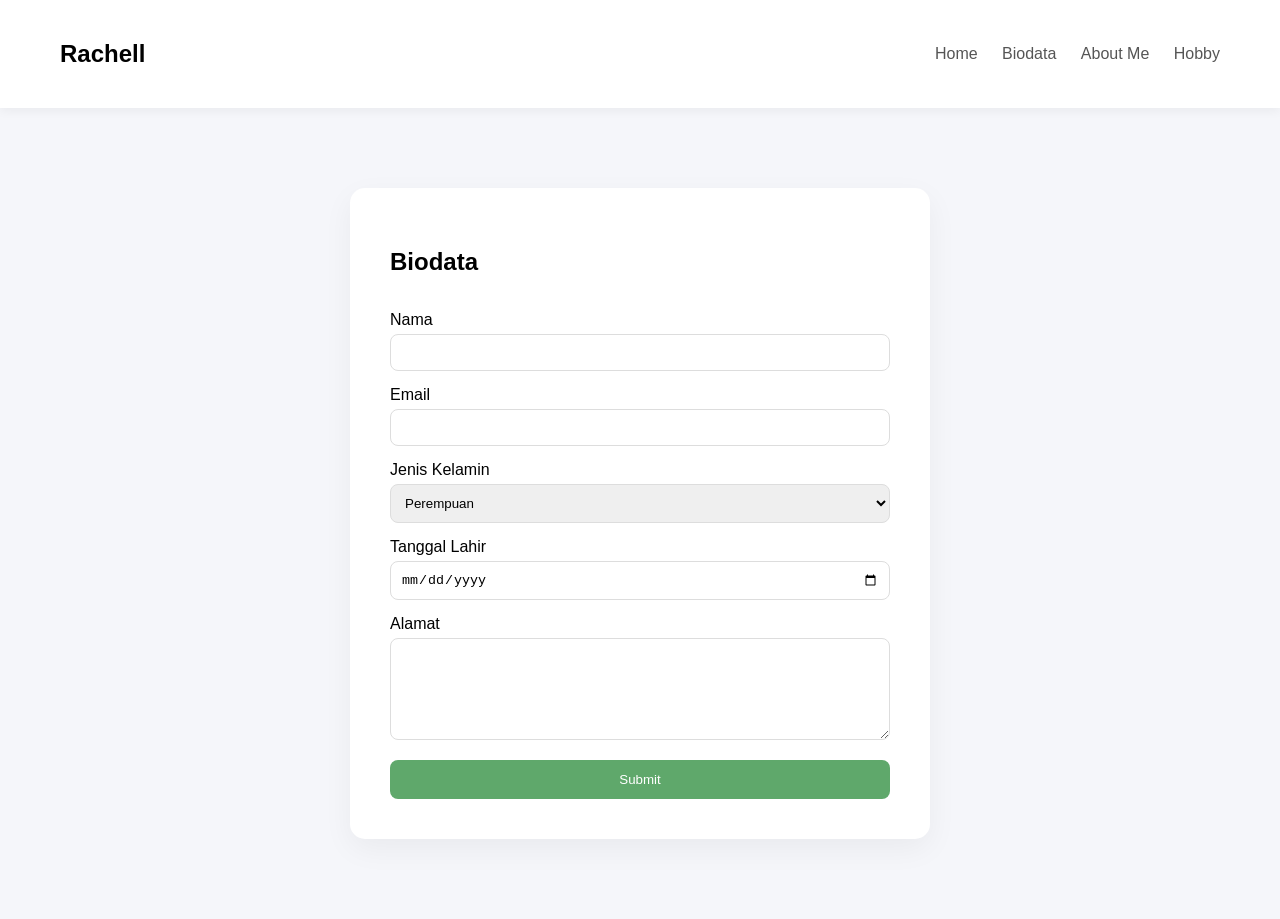
==== form.html @ 2a39e784 "first commit" ====
<!DOCTYPE html>
<html>

<head>
    <title>Biodata</title>
    <link rel="stylesheet" href="form.css">
</head>

<body>

    <nav>
        <h2>Rachell</h2>
        <div class="menu">
            <a href="index.html">Home</a>
            <a href="form.html">Biodata</a>
            <a href="about_me.html">About Me</a>
            <a href="hobby.html">Hobby</a>
        </div>
    </nav>

    <section class="form-container">

        <h1>Biodata</h1>

        <form>

            <label>Nama</label>
            <input type="text">

            <label>Email</label>
            <input type="email">

            <label>Jenis Kelamin</label>
            <select>
                <option>Perempuan</option>
                <option>Laki-laki</option>
            </select>

            <label>Tanggal Lahir</label>
            <input type="date">

            <label>Alamat</label>
            <textarea></textarea>

            <button type="submit">Submit</button>

        </form>

    </section>

</body>

</html>
---- form.css ----
body {
    font-family: 'Segoe UI', sans-serif;
    margin: 0;
    background: #f5f6fa;
}

nav {
    display: flex;
    justify-content: space-between;
    align-items: center;
    padding: 20px 60px;
    background: white;
    box-shadow: 0 3px 10px rgba(0, 0, 0, 0.05);
}

nav a {
    margin-left: 20px;
    text-decoration: none;
    color: #555;
}

.form-container {
    max-width: 500px;
    margin: 80px auto;
    background: white;
    padding: 40px;
    border-radius: 15px;
    box-shadow: 0 10px 30px rgba(0, 0, 0, 0.05);
}

form {
    display: flex;
    flex-direction: column;
}

label {
    margin-top: 15px;
    margin-bottom: 5px;
}

input,
select,
textarea {
    padding: 10px;
    border: 1px solid #ddd;
    border-radius: 8px;
}

textarea {
    height: 80px;
}

button {
    margin-top: 20px;
    padding: 12px;
    background: #5fa86b;
    color: white;
    border: none;
    border-radius: 8px;
    cursor: pointer;
}

button:hover {
    background: #5e4dd6;
}
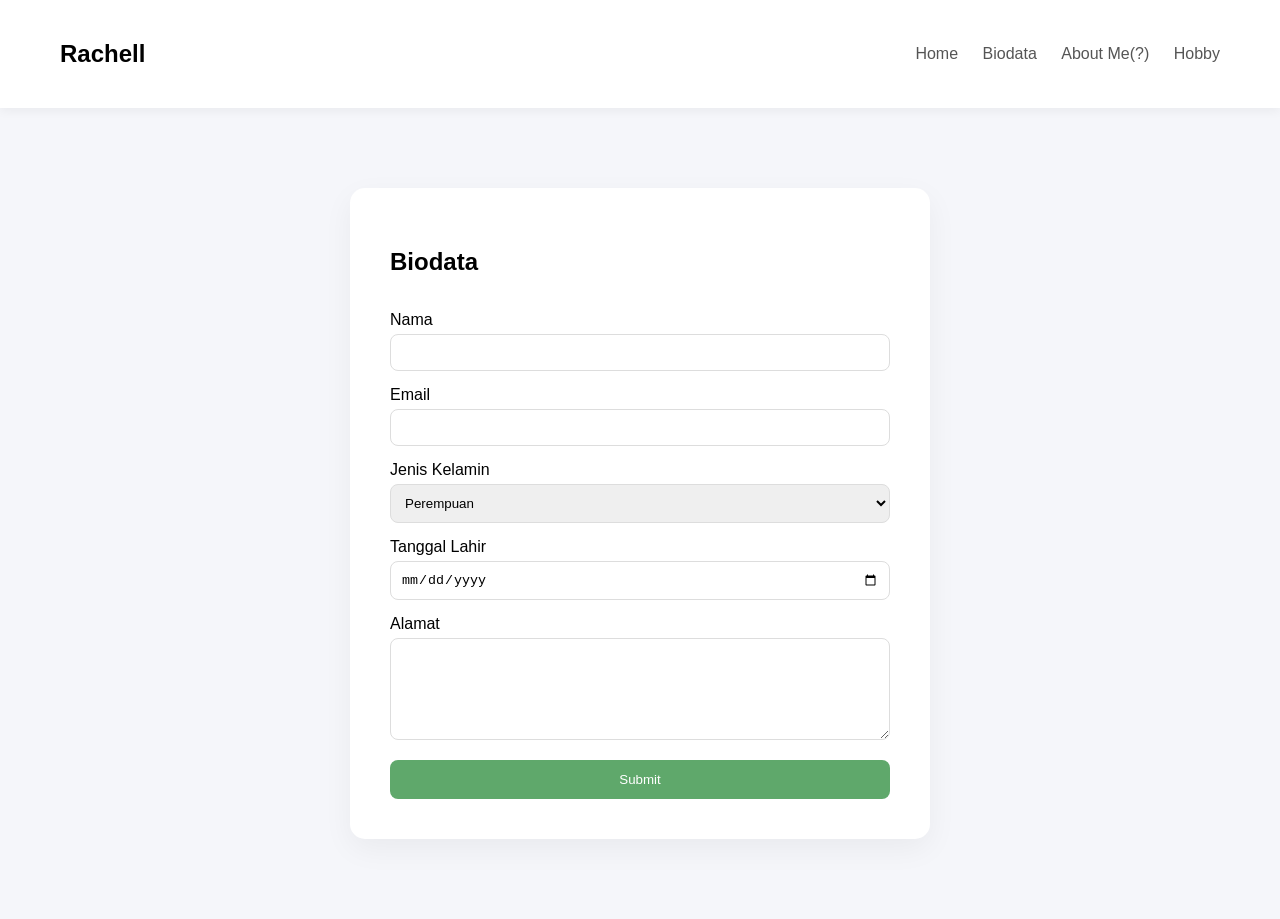
==== commit e32277f8: "commit aja" ====
--- a/form.html
+++ b/form.html
@@ -13,7 +13,7 @@
         <div class="menu">
             <a href="index.html">Home</a>
             <a href="form.html">Biodata</a>
-            <a href="about_me.html">About Me</a>
+            <a href="about_me.html">About Me(?)</a>
             <a href="hobby.html">Hobby</a>
         </div>
     </nav>
